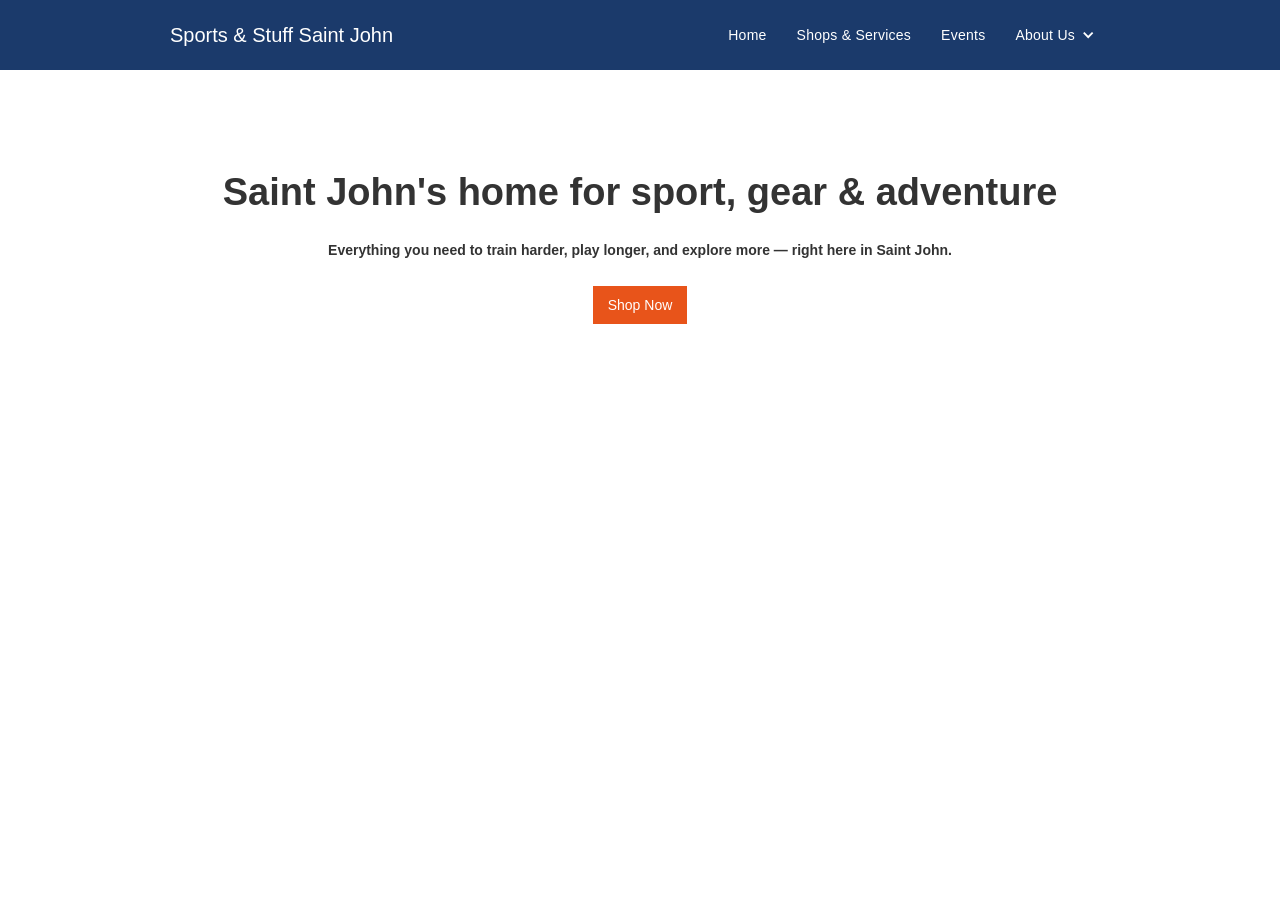
==== index.html @ fc10a2eb "add webflow export" ====
<!DOCTYPE html><!--  This site was created in Webflow. https://webflow.com  --><!--  Last Published: Tue Apr 21 2026 15:17:11 GMT+0000 (Coordinated Universal Time)  -->
<html data-wf-page="69e67de349b6a15a7c300643" data-wf-site="69e67de149b6a15a7c300544" lang="en">
<head>
  <meta charset="utf-8">
  <title>Sports &amp; Stuff Saint John</title>
  <meta content="width=device-width, initial-scale=1" name="viewport">
  <meta content="Webflow" name="generator">
  <link href="css/normalize.css" rel="stylesheet" type="text/css">
  <link href="css/webflow.css" rel="stylesheet" type="text/css">
  <link href="css/sports-stuff-saint-john.webflow.css" rel="stylesheet" type="text/css">
  <script type="text/javascript">!function(o,c){var n=c.documentElement,t=" w-mod-";n.className+=t+"js",("ontouchstart"in o||o.DocumentTouch&&c instanceof DocumentTouch)&&(n.className+=t+"touch")}(window,document);</script>
  <link href="images/favicon.ico" rel="shortcut icon" type="image/x-icon">
  <link href="images/webclip.png" rel="apple-touch-icon">
</head>
<body class="body">
  <div class="navbar-logo-left">
    <div data-animation="default" data-collapse="medium" data-duration="400" data-easing="ease" data-easing2="ease" role="banner" class="navbar-logo-left-container shadow-three w-nav">
      <div class="container">
        <div class="navbar-wrapper">
          <a href="#" class="navbar-brand w-nav-brand">
            <div class="text-block">Sports &amp; Stuff Saint John</div>
          </a>
          <nav role="navigation" class="nav-menu-wrapper w-nav-menu">
            <ul role="list" class="nav-menu-two w-list-unstyled">
              <li>
                <a href="#" class="nav-link">Home</a>
              </li>
              <li>
                <a href="#" class="nav-link">Shops &amp; Services</a>
              </li>
              <li>
                <a href="#" class="nav-link">Events</a>
              </li>
              <li>
                <div data-hover="false" data-delay="0" class="nav-dropdown w-dropdown">
                  <div class="nav-dropdown-toggle w-dropdown-toggle">
                    <div class="nav-dropdown-icon w-icon-dropdown-toggle"></div>
                    <div class="text-block-2">About Us</div>
                  </div>
                  <nav class="nav-dropdown-list shadow-three mobile-shadow-hide w-dropdown-list">
                    <a href="#" class="nav-dropdown-link w-dropdown-link">Resource Link 1</a>
                    <a href="#" class="nav-dropdown-link w-dropdown-link">Resource Link 2</a>
                    <a href="#" class="nav-dropdown-link w-dropdown-link">Resource Link 3</a>
                  </nav>
                </div>
              </li>
            </ul>
          </nav>
          <div class="menu-button w-nav-button">
            <div class="w-icon-nav-menu"></div>
          </div>
        </div>
      </div>
    </div>
  </div>
  <section class="section">
    <h1>Saint John&#x27;s home for sport, gear &amp; adventure</h1>
    <p class="paragraph"><strong class="bold-text">Everything you need to train harder, play longer, and explore more — right here in Saint John.</strong></p>
    <a href="#" class="button w-button">Shop Now</a>
  </section>
  <script src="https://d3e54v103j8qbb.cloudfront.net/js/jquery-3.5.1.min.dc5e7f18c8.js?site=69e67de149b6a15a7c300544" type="text/javascript" integrity="sha256-9/aliU8dGd2tb6OSsuzixeV4y/faTqgFtohetphbbj0=" crossorigin="anonymous"></script>
  <script src="js/webflow.js" type="text/javascript"></script>
</body>
</html>
---- css/webflow.css ----
@font-face {
  font-family: 'webflow-icons';
  src: url("[data-uri]") format('truetype');
  font-weight: normal;
  font-style: normal;
}
[class^="w-icon-"],
[class*=" w-icon-"] {
  /* use !important to prevent issues with browser extensions that change fonts */
  font-family: 'webflow-icons' !important;
  speak: none;
  font-style: normal;
  font-weight: normal;
  font-variant: normal;
  text-transform: none;
  line-height: 1;
  /* Better Font Rendering =========== */
  -webkit-font-smoothing: antialiased;
  -moz-osx-font-smoothing: grayscale;
}
.w-icon-slider-right:before {
  content: "\e600";
}
.w-icon-slider-left:before {
  content: "\e601";
}
.w-icon-nav-menu:before {
  content: "\e602";
}
.w-icon-arrow-down:before,
.w-icon-dropdown-toggle:before {
  content: "\e603";
}
.w-icon-file-upload-remove:before {
  content: "\e900";
}
.w-icon-file-upload-icon:before {
  content: "\e903";
}
* {
  -webkit-box-sizing: border-box;
  -moz-box-sizing: border-box;
  box-sizing: border-box;
}
html {
  height: 100%;
}
body {
  margin: 0;
  min-height: 100%;
  background-color: #fff;
  font-family: Arial, sans-serif;
  font-size: 14px;
  line-height: 20px;
  color: #333;
}
img {
  max-width: 100%;
  vertical-align: middle;
  display: inline-block;
}
html.w-mod-touch * {
  background-attachment: scroll !important;
}
.w-block {
  display: block;
}
.w-inline-block {
  max-width: 100%;
  display: inline-block;
}
.w-clearfix:before,
.w-clearfix:after {
  content: " ";
  display: table;
  grid-column-start: 1;
  grid-row-start: 1;
  grid-column-end: 2;
  grid-row-end: 2;
}
.w-clearfix:after {
  clear: both;
}
.w-hidden {
  display: none;
}
.w-button {
  display: inline-block;
  padding: 9px 15px;
  background-color: #3898EC;
  color: white;
  border: 0;
  line-height: inherit;
  text-decoration: none;
  cursor: pointer;
  border-radius: 0;
}
input.w-button {
  -webkit-appearance: button;
}
html[data-w-dynpage] [data-w-cloak] {
  color: transparent !important;
}
.w-code-block {
  margin: unset;
}
pre.w-code-block code {
  all: inherit;
}
pre.w-code-block code > span {
  display: block !important;
}
.w-optimization {
  display: contents;
}
.w-webflow-badge,
.w-webflow-badge > img {
  box-sizing: unset;
  width: unset;
  height: unset;
  max-height: unset;
  max-width: unset;
  min-height: unset;
  min-width: unset;
  margin: unset;
  padding: unset;
  float: unset;
  clear: unset;
  border: unset;
  border-radius: unset;
  background: unset;
  background-image: unset;
  background-position: unset;
  background-size: unset;
  background-repeat: unset;
  background-origin: unset;
  background-clip: unset;
  background-attachment: unset;
  background-color: unset;
  box-shadow: unset;
  transform: unset;
  transition: unset;
  direction: unset;
  font-family: unset;
  font-weight: unset;
  color: unset;
  font-size: unset;
  line-height: unset;
  font-style: unset;
  font-variant: unset;
  text-align: unset;
  letter-spacing: unset;
  text-decoration: unset;
  text-indent: unset;
  text-transform: unset;
  list-style-type: unset;
  text-shadow: unset;
  vertical-align: unset;
  cursor: unset;
  white-space: unset;
  word-break: unset;
  word-spacing: unset;
  word-wrap: unset;
}
.w-webflow-badge {
  position: fixed !important;
  display: inline-block !important;
  visibility: visible !important;
  opacity: 1 !important;
  z-index: 2147483647 !important;
  top: auto !important;
  right: 12px !important;
  bottom: 12px !important;
  left: auto !important;
  color: #aaadb0 !important;
  background-color: #fff !important;
  border-radius: 3px !important;
  padding: 6px !important;
  font-size: 12px !important;
  line-height: 14px !important;
  text-decoration: none !important;
  transform: none !important;
  margin: 0 !important;
  width: auto !important;
  height: auto !important;
  overflow: unset !important;
  white-space: nowrap;
  box-shadow: 0 0 0 1px rgba(0, 0, 0, 0.1), 0px 1px 3px rgba(0, 0, 0, 0.1);
  cursor: pointer;
}
.w-webflow-badge > img {
  position: unset;
  display: inline-block !important;
  visibility: unset !important;
  opacity: 1 !important;
  vertical-align: middle !important;
}
h1,
h2,
h3,
h4,
h5,
h6 {
  font-weight: bold;
  margin-bottom: 10px;
}
h1 {
  font-size: 38px;
  line-height: 44px;
  margin-top: 20px;
}
h2 {
  font-size: 32px;
  line-height: 36px;
  margin-top: 20px;
}
h3 {
  font-size: 24px;
  line-height: 30px;
  margin-top: 20px;
}
h4 {
  font-size: 18px;
  line-height: 24px;
  margin-top: 10px;
}
h5 {
  font-size: 14px;
  line-height: 20px;
  margin-top: 10px;
}
h6 {
  font-size: 12px;
  line-height: 18px;
  margin-top: 10px;
}
p {
  margin-top: 0;
  margin-bottom: 10px;
}
blockquote {
  margin: 0 0 10px 0;
  padding: 10px 20px;
  border-left: 5px solid #E2E2E2;
  font-size: 18px;
  line-height: 22px;
}
figure {
  margin: 0;
  margin-bottom: 10px;
}
figcaption {
  margin-top: 5px;
  text-align: center;
}
ul,
ol {
  margin-top: 0px;
  margin-bottom: 10px;
  padding-left: 40px;
}
.w-list-unstyled {
  padding-left: 0;
  list-style: none;
}
.w-embed:before,
.w-embed:after {
  content: " ";
  display: table;
  grid-column-start: 1;
  grid-row-start: 1;
  grid-column-end: 2;
  grid-row-end: 2;
}
.w-embed:after {
  clear: both;
}
.w-video {
  width: 100%;
  position: relative;
  padding: 0;
}
.w-video iframe,
.w-video object,
.w-video embed {
  position: absolute;
  top: 0;
  left: 0;
  width: 100%;
  height: 100%;
  border: none;
}
fieldset {
  padding: 0;
  margin: 0;
  border: 0;
}
button,
[type='button'],
[type='reset'] {
  border: 0;
  cursor: pointer;
  -webkit-appearance: button;
}
.w-form {
  margin: 0 0 15px;
}
.w-form-done {
  display: none;
  padding: 20px;
  text-align: center;
  background-color: #dddddd;
}
.w-form-fail {
  display: none;
  margin-top: 10px;
  padding: 10px;
  background-color: #ffdede;
}
label {
  display: block;
  margin-bottom: 5px;
  font-weight: bold;
}
.w-input,
.w-select {
  display: block;
  width: 100%;
  height: 38px;
  padding: 8px 12px;
  margin-bottom: 10px;
  font-size: 14px;
  line-height: 1.42857143;
  color: #333333;
  vertical-align: middle;
  background-color: #ffffff;
  border: 1px solid #cccccc;
}
.w-input::placeholder,
.w-select::placeholder {
  color: #999;
}
.w-input:focus,
.w-select:focus {
  border-color: #3898EC;
  outline: 0;
}
.w-input[disabled],
.w-select[disabled],
.w-input[readonly],
.w-select[readonly],
fieldset[disabled] .w-input,
fieldset[disabled] .w-select {
  cursor: not-allowed;
}
.w-input[disabled]:not(.w-input-disabled),
.w-select[disabled]:not(.w-input-disabled),
.w-input[readonly],
.w-select[readonly],
fieldset[disabled]:not(.w-input-disabled) .w-input,
fieldset[disabled]:not(.w-input-disabled) .w-select {
  background-color: #eeeeee;
}
textarea.w-input,
textarea.w-select {
  height: auto;
}
.w-select {
  background-color: #f3f3f3;
}
.w-select[multiple] {
  height: auto;
}
.w-form-label {
  display: inline-block;
  cursor: pointer;
  font-weight: normal;
  margin-bottom: 0px;
}
.w-radio {
  display: block;
  margin-bottom: 5px;
  padding-left: 20px;
}
.w-radio:before,
.w-radio:after {
  content: " ";
  display: table;
  grid-column-start: 1;
  grid-row-start: 1;
  grid-column-end: 2;
  grid-row-end: 2;
}
.w-radio:after {
  clear: both;
}
.w-radio-input {
  margin: 4px 0 0;
  line-height: normal;
  float: left;
  margin-left: -20px;
}
.w-radio-input {
  margin-top: 3px;
}
.w-file-upload {
  display: block;
  margin-bottom: 10px;
}
.w-file-upload-input {
  width: 0.1px;
  height: 0.1px;
  opacity: 0;
  overflow: hidden;
  position: absolute;
  z-index: -100;
}
.w-file-upload-default,
.w-file-upload-uploading,
.w-file-upload-success {
  display: inline-block;
  color: #333333;
}
.w-file-upload-error {
  display: block;
  margin-top: 10px;
}
.w-file-upload-default.w-hidden,
.w-file-upload-uploading.w-hidden,
.w-file-upload-error.w-hidden,
.w-file-upload-success.w-hidden {
  display: none;
}
.w-file-upload-uploading-btn {
  display: flex;
  font-size: 14px;
  font-weight: normal;
  cursor: pointer;
  margin: 0;
  padding: 8px 12px;
  border: 1px solid #cccccc;
  background-color: #fafafa;
}
.w-file-upload-file {
  display: flex;
  flex-grow: 1;
  justify-content: space-between;
  margin: 0;
  padding: 8px 9px 8px 11px;
  border: 1px solid #cccccc;
  background-color: #fafafa;
}
.w-file-upload-file-name {
  font-size: 14px;
  font-weight: normal;
  display: block;
}
.w-file-remove-link {
  margin-top: 3px;
  margin-left: 10px;
  width: auto;
  height: auto;
  padding: 3px;
  display: block;
  cursor: pointer;
}
.w-icon-file-upload-remove {
  margin: auto;
  font-size: 10px;
}
.w-file-upload-error-msg {
  display: inline-block;
  color: #ea384c;
  padding: 2px 0;
}
.w-file-upload-info {
  display: inline-block;
  line-height: 38px;
  padding: 0 12px;
}
.w-file-upload-label {
  display: inline-block;
  font-size: 14px;
  font-weight: normal;
  cursor: pointer;
  margin: 0;
  padding: 8px 12px;
  border: 1px solid #cccccc;
  background-color: #fafafa;
}
.w-icon-file-upload-icon,
.w-icon-file-upload-uploading {
  display: inline-block;
  margin-right: 8px;
  width: 20px;
}
.w-icon-file-upload-uploading {
  height: 20px;
}
.w-container {
  margin-left: auto;
  margin-right: auto;
  max-width: 940px;
}
.w-container:before,
.w-container:after {
  content: " ";
  display: table;
  grid-column-start: 1;
  grid-row-start: 1;
  grid-column-end: 2;
  grid-row-end: 2;
}
.w-container:after {
  clear: both;
}
.w-container .w-row {
  margin-left: -10px;
  margin-right: -10px;
}
.w-row:before,
.w-row:after {
  content: " ";
  display: table;
  grid-column-start: 1;
  grid-row-start: 1;
  grid-column-end: 2;
  grid-row-end: 2;
}
.w-row:after {
  clear: both;
}
.w-row .w-row {
  margin-left: 0;
  margin-right: 0;
}
.w-col {
  position: relative;
  float: left;
  width: 100%;
  min-height: 1px;
  padding-left: 10px;
  padding-right: 10px;
}
.w-col .w-col {
  padding-left: 0;
  padding-right: 0;
}
.w-col-1 {
  width: 8.33333333%;
}
.w-col-2 {
  width: 16.66666667%;
}
.w-col-3 {
  width: 25%;
}
.w-col-4 {
  width: 33.33333333%;
}
.w-col-5 {
  width: 41.66666667%;
}
.w-col-6 {
  width: 50%;
}
.w-col-7 {
  width: 58.33333333%;
}
.w-col-8 {
  width: 66.66666667%;
}
.w-col-9 {
  width: 75%;
}
.w-col-10 {
  width: 83.33333333%;
}
.w-col-11 {
  width: 91.66666667%;
}
.w-col-12 {
  width: 100%;
}
.w-hidden-main {
  display: none !important;
}
@media screen and (max-width: 991px) {
  .w-container {
    max-width: 728px;
  }
  .w-hidden-main {
    display: inherit !important;
  }
  .w-hidden-medium {
    display: none !important;
  }
  .w-col-medium-1 {
    width: 8.33333333%;
  }
  .w-col-medium-2 {
    width: 16.66666667%;
  }
  .w-col-medium-3 {
    width: 25%;
  }
  .w-col-medium-4 {
    width: 33.33333333%;
  }
  .w-col-medium-5 {
    width: 41.66666667%;
  }
  .w-col-medium-6 {
    width: 50%;
  }
  .w-col-medium-7 {
    width: 58.33333333%;
  }
  .w-col-medium-8 {
    width: 66.66666667%;
  }
  .w-col-medium-9 {
    width: 75%;
  }
  .w-col-medium-10 {
    width: 83.33333333%;
  }
  .w-col-medium-11 {
    width: 91.66666667%;
  }
  .w-col-medium-12 {
    width: 100%;
  }
  .w-col-stack {
    width: 100%;
    left: auto;
    right: auto;
  }
}
@media screen and (max-width: 767px) {
  .w-hidden-main {
    display: inherit !important;
  }
  .w-hidden-medium {
    display: inherit !important;
  }
  .w-hidden-small {
    display: none !important;
  }
  .w-row,
  .w-container .w-row {
    margin-left: 0;
    margin-right: 0;
  }
  .w-col {
    width: 100%;
    left: auto;
    right: auto;
  }
  .w-col-small-1 {
    width: 8.33333333%;
  }
  .w-col-small-2 {
    width: 16.66666667%;
  }
  .w-col-small-3 {
    width: 25%;
  }
  .w-col-small-4 {
    width: 33.33333333%;
  }
  .w-col-small-5 {
    width: 41.66666667%;
  }
  .w-col-small-6 {
    width: 50%;
  }
  .w-col-small-7 {
    width: 58.33333333%;
  }
  .w-col-small-8 {
    width: 66.66666667%;
  }
  .w-col-small-9 {
    width: 75%;
  }
  .w-col-small-10 {
    width: 83.33333333%;
  }
  .w-col-small-11 {
    width: 91.66666667%;
  }
  .w-col-small-12 {
    width: 100%;
  }
}
@media screen and (max-width: 479px) {
  .w-container {
    max-width: none;
  }
  .w-hidden-main {
    display: inherit !important;
  }
  .w-hidden-medium {
    display: inherit !important;
  }
  .w-hidden-small {
    display: inherit !important;
  }
  .w-hidden-tiny {
    display: none !important;
  }
  .w-col {
    width: 100%;
  }
  .w-col-tiny-1 {
    width: 8.33333333%;
  }
  .w-col-tiny-2 {
    width: 16.66666667%;
  }
  .w-col-tiny-3 {
    width: 25%;
  }
  .w-col-tiny-4 {
    width: 33.33333333%;
  }
  .w-col-tiny-5 {
    width: 41.66666667%;
  }
  .w-col-tiny-6 {
    width: 50%;
  }
  .w-col-tiny-7 {
    width: 58.33333333%;
  }
  .w-col-tiny-8 {
    width: 66.66666667%;
  }
  .w-col-tiny-9 {
    width: 75%;
  }
  .w-col-tiny-10 {
    width: 83.33333333%;
  }
  .w-col-tiny-11 {
    width: 91.66666667%;
  }
  .w-col-tiny-12 {
    width: 100%;
  }
}
.w-widget {
  position: relative;
}
.w-widget-map {
  width: 100%;
  height: 400px;
}
.w-widget-map label {
  width: auto;
  display: inline;
}
.w-widget-map img {
  max-width: inherit;
}
.w-widget-map .gm-style-iw {
  text-align: center;
}
.w-widget-map .gm-style-iw > button {
  display: none !important;
}
.w-widget-twitter {
  overflow: hidden;
}
.w-widget-twitter-count-shim {
  display: inline-block;
  vertical-align: top;
  position: relative;
  width: 28px;
  height: 20px;
  text-align: center;
  background: white;
  border: #758696 solid 1px;
  border-radius: 3px;
}
.w-widget-twitter-count-shim * {
  pointer-events: none;
  user-select: none;
}
.w-widget-twitter-count-shim .w-widget-twitter-count-inner {
  position: relative;
  font-size: 15px;
  line-height: 12px;
  text-align: center;
  color: #999;
  font-family: serif;
}
.w-widget-twitter-count-shim .w-widget-twitter-count-clear {
  position: relative;
  display: block;
}
.w-widget-twitter-count-shim.w--large {
  width: 36px;
  height: 28px;
}
.w-widget-twitter-count-shim.w--large .w-widget-twitter-count-inner {
  font-size: 18px;
  line-height: 18px;
}
.w-widget-twitter-count-shim:not(.w--vertical) {
  margin-left: 5px;
  margin-right: 8px;
}
.w-widget-twitter-count-shim:not(.w--vertical).w--large {
  margin-left: 6px;
}
.w-widget-twitter-count-shim:not(.w--vertical):before,
.w-widget-twitter-count-shim:not(.w--vertical):after {
  top: 50%;
  left: 0;
  border: solid transparent;
  content: ' ';
  height: 0;
  width: 0;
  position: absolute;
  pointer-events: none;
}
.w-widget-twitter-count-shim:not(.w--vertical):before {
  border-color: rgba(117, 134, 150, 0);
  border-right-color: #5d6c7b;
  border-width: 4px;
  margin-left: -9px;
  margin-top: -4px;
}
.w-widget-twitter-count-shim:not(.w--vertical).w--large:before {
  border-width: 5px;
  margin-left: -10px;
  margin-top: -5px;
}
.w-widget-twitter-count-shim:not(.w--vertical):after {
  border-color: rgba(255, 255, 255, 0);
  border-right-color: white;
  border-width: 4px;
  margin-left: -8px;
  margin-top: -4px;
}
.w-widget-twitter-count-shim:not(.w--vertical).w--large:after {
  border-width: 5px;
  margin-left: -9px;
  margin-top: -5px;
}
.w-widget-twitter-count-shim.w--vertical {
  width: 61px;
  height: 33px;
  margin-bottom: 8px;
}
.w-widget-twitter-count-shim.w--vertical:before,
.w-widget-twitter-count-shim.w--vertical:after {
  top: 100%;
  left: 50%;
  border: solid transparent;
  content: ' ';
  height: 0;
  width: 0;
  position: absolute;
  pointer-events: none;
}
.w-widget-twitter-count-shim.w--vertical:before {
  border-color: rgba(117, 134, 150, 0);
  border-top-color: #5d6c7b;
  border-width: 5px;
  margin-left: -5px;
}
.w-widget-twitter-count-shim.w--vertical:after {
  border-color: rgba(255, 255, 255, 0);
  border-top-color: white;
  border-width: 4px;
  margin-left: -4px;
}
.w-widget-twitter-count-shim.w--vertical .w-widget-twitter-count-inner {
  font-size: 18px;
  line-height: 22px;
}
.w-widget-twitter-count-shim.w--vertical.w--large {
  width: 76px;
}
.w-background-video {
  position: relative;
  overflow: hidden;
  height: 500px;
  color: white;
}
.w-background-video > video {
  background-size: cover;
  background-position: 50% 50%;
  position: absolute;
  margin: auto;
  width: 100%;
  height: 100%;
  right: -100%;
  bottom: -100%;
  top: -100%;
  left: -100%;
  object-fit: cover;
  z-index: -100;
}
.w-background-video > video::-webkit-media-controls-start-playback-button {
  display: none !important;
  -webkit-appearance: none;
}
.w-background-video--control {
  position: absolute;
  bottom: 1em;
  right: 1em;
  background-color: transparent;
  padding: 0;
}
.w-background-video--control > [hidden] {
  display: none !important;
}
.w-slider {
  position: relative;
  height: 300px;
  text-align: center;
  background: #dddddd;
  clear: both;
  -webkit-tap-highlight-color: rgba(0, 0, 0, 0);
  tap-highlight-color: rgba(0, 0, 0, 0);
}
.w-slider-mask {
  position: relative;
  display: block;
  overflow: hidden;
  z-index: 1;
  left: 0;
  right: 0;
  height: 100%;
  white-space: nowrap;
}
.w-slide {
  position: relative;
  display: inline-block;
  vertical-align: top;
  width: 100%;
  height: 100%;
  white-space: normal;
  text-align: left;
}
.w-slider-nav {
  position: absolute;
  z-index: 2;
  top: auto;
  right: 0;
  bottom: 0;
  left: 0;
  margin: auto;
  padding-top: 10px;
  height: 40px;
  text-align: center;
  -webkit-tap-highlight-color: rgba(0, 0, 0, 0);
  tap-highlight-color: rgba(0, 0, 0, 0);
}
.w-slider-nav.w-round > div {
  border-radius: 100%;
}
.w-slider-nav.w-num > div {
  width: auto;
  height: auto;
  padding: 0.2em 0.5em;
  font-size: inherit;
  line-height: inherit;
}
.w-slider-nav.w-shadow > div {
  box-shadow: 0 0 3px rgba(51, 51, 51, 0.4);
}
.w-slider-nav-invert {
  color: #fff;
}
.w-slider-nav-invert > div {
  background-color: rgba(34, 34, 34, 0.4);
}
.w-slider-nav-invert > div.w-active {
  background-color: #222;
}
.w-slider-dot {
  position: relative;
  display: inline-block;
  width: 1em;
  height: 1em;
  background-color: rgba(255, 255, 255, 0.4);
  cursor: pointer;
  margin: 0 3px 0.5em;
  transition: background-color 100ms, color 100ms;
}
.w-slider-dot.w-active {
  background-color: #fff;
}
.w-slider-dot:focus {
  outline: none;
  box-shadow: 0px 0px 0px 2px #fff;
}
.w-slider-dot:focus.w-active {
  box-shadow: none;
}
.w-slider-arrow-left,
.w-slider-arrow-right {
  position: absolute;
  width: 80px;
  top: 0;
  right: 0;
  bottom: 0;
  left: 0;
  margin: auto;
  cursor: pointer;
  overflow: hidden;
  color: white;
  font-size: 40px;
  -webkit-tap-highlight-color: rgba(0, 0, 0, 0);
  tap-highlight-color: rgba(0, 0, 0, 0);
  user-select: none;
}
.w-slider-arrow-left [class^='w-icon-'],
.w-slider-arrow-right [class^='w-icon-'],
.w-slider-arrow-left [class*=' w-icon-'],
.w-slider-arrow-right [class*=' w-icon-'] {
  position: absolute;
}
.w-slider-arrow-left:focus,
.w-slider-arrow-right:focus {
  outline: 0;
}
.w-slider-arrow-left {
  z-index: 3;
  right: auto;
}
.w-slider-arrow-right {
  z-index: 4;
  left: auto;
}
.w-icon-slider-left,
.w-icon-slider-right {
  top: 0;
  right: 0;
  bottom: 0;
  left: 0;
  margin: auto;
  width: 1em;
  height: 1em;
}
.w-slider-aria-label {
  border: 0;
  clip: rect(0 0 0 0);
  height: 1px;
  margin: -1px;
  overflow: hidden;
  padding: 0;
  position: absolute;
  width: 1px;
}
.w-slider-force-show {
  display: block !important;
}
.w-dropdown {
  display: inline-block;
  position: relative;
  text-align: left;
  margin-left: auto;
  margin-right: auto;
  z-index: 900;
}
.w-dropdown-btn,
.w-dropdown-toggle,
.w-dropdown-link {
  position: relative;
  vertical-align: top;
  text-decoration: none;
  color: #222222;
  padding: 20px;
  text-align: left;
  margin-left: auto;
  margin-right: auto;
  white-space: nowrap;
}
.w-dropdown-toggle {
  user-select: none;
  display: inline-block;
  cursor: pointer;
  padding-right: 40px;
}
.w-dropdown-toggle:focus {
  outline: 0;
}
.w-icon-dropdown-toggle {
  position: absolute;
  top: 0;
  right: 0;
  bottom: 0;
  margin: auto;
  margin-right: 20px;
  width: 1em;
  height: 1em;
}
.w-dropdown-list {
  position: absolute;
  background: #dddddd;
  display: none;
  min-width: 100%;
}
.w-dropdown-list.w--open {
  display: block;
}
.w-dropdown-link {
  padding: 10px 20px;
  display: block;
  color: #222222;
}
.w-dropdown-link.w--current {
  color: #0082f3;
}
.w-dropdown-link:focus {
  outline: 0;
}
@media screen and (max-width: 767px) {
  .w-nav-brand {
    padding-left: 10px;
  }
}
/**
 * ## Note
 * Safari (on both iOS and OS X) does not handle viewport units (vh, vw) well.
 * For example percentage units do not work on descendants of elements that
 * have any dimensions expressed in viewport units. It also doesn’t handle them at
 * all in `calc()`.
 */
/**
 * Wrapper around all lightbox elements
 *
 * 1. Since the lightbox can receive focus, IE also gives it an outline.
 * 2. Fixes flickering on Chrome when a transition is in progress
 *    underneath the lightbox.
 */
.w-lightbox-backdrop {
  cursor: auto;
  font-style: normal;
  letter-spacing: normal;
  list-style: disc;
  text-indent: 0;
  text-shadow: none;
  text-transform: none;
  visibility: visible;
  white-space: normal;
  word-break: normal;
  word-spacing: normal;
  word-wrap: normal;
  position: fixed;
  top: 0;
  right: 0;
  bottom: 0;
  left: 0;
  color: #fff;
  font-family: "Helvetica Neue", Helvetica, Ubuntu, "Segoe UI", Verdana, sans-serif;
  font-size: 17px;
  line-height: 1.2;
  font-weight: 300;
  text-align: center;
  background: rgba(0, 0, 0, 0.9);
  z-index: 2000;
  outline: 0;
  /* 1 */
  opacity: 0;
  -webkit-user-select: none;
  -moz-user-select: none;
  -webkit-tap-highlight-color: transparent;
  -webkit-transform: translate(0, 0);
  /* 2 */
}
/**
 * Neat trick to bind the rubberband effect to our canvas instead of the whole
 * document on iOS. It also prevents a bug that causes the document underneath to scroll.
 */
.w-lightbox-backdrop,
.w-lightbox-container {
  height: 100%;
  overflow: auto;
  -webkit-overflow-scrolling: touch;
}
.w-lightbox-content {
  position: relative;
  height: 100vh;
  overflow: hidden;
}
.w-lightbox-view {
  position: absolute;
  width: 100vw;
  height: 100vh;
  opacity: 0;
}
.w-lightbox-view:before {
  content: "";
  height: 100vh;
}
/* .w-lightbox-content */
.w-lightbox-group,
.w-lightbox-group .w-lightbox-view,
.w-lightbox-group .w-lightbox-view:before {
  height: 86vh;
}
.w-lightbox-frame,
.w-lightbox-view:before {
  display: inline-block;
  vertical-align: middle;
}
/*
 * 1. Remove default margin set by user-agent on the <figure> element.
 */
.w-lightbox-figure {
  position: relative;
  margin: 0;
  /* 1 */
}
.w-lightbox-group .w-lightbox-figure {
  cursor: pointer;
}
/**
 * IE adds image dimensions as width and height attributes on the IMG tag,
 * but we need both width and height to be set to auto to enable scaling.
 */
.w-lightbox-img {
  width: auto;
  height: auto;
  max-width: none;
}
/**
 * 1. Reset if style is set by user on "All Images"
 */
.w-lightbox-image {
  display: block;
  float: none;
  /* 1 */
  max-width: 100vw;
  max-height: 100vh;
}
.w-lightbox-group .w-lightbox-image {
  max-height: 86vh;
}
.w-lightbox-caption {
  position: absolute;
  right: 0;
  bottom: 0;
  left: 0;
  padding: 0.5em 1em;
  background: rgba(0, 0, 0, 0.4);
  text-align: left;
  text-overflow: ellipsis;
  white-space: nowrap;
  overflow: hidden;
}
.w-lightbox-embed {
  position: absolute;
  top: 0;
  right: 0;
  bottom: 0;
  left: 0;
  width: 100%;
  height: 100%;
}
.w-lightbox-control {
  position: absolute;
  top: 0;
  width: 4em;
  background-size: 24px;
  background-repeat: no-repeat;
  background-position: center;
  cursor: pointer;
  -webkit-transition: all 0.3s;
  transition: all 0.3s;
}
.w-lightbox-left {
  display: none;
  bottom: 0;
  left: 0;
  /* <svg xmlns="http://www.w3.org/2000/svg" viewBox="-20 0 24 40" width="24" height="40"><g transform="rotate(45)"><path d="m0 0h5v23h23v5h-28z" opacity=".4"/><path d="m1 1h3v23h23v3h-26z" fill="#fff"/></g></svg> */
  background-image: url("[data-uri]");
}
.w-lightbox-right {
  display: none;
  right: 0;
  bottom: 0;
  /* <svg xmlns="http://www.w3.org/2000/svg" viewBox="-4 0 24 40" width="24" height="40"><g transform="rotate(45)"><path d="m0-0h28v28h-5v-23h-23z" opacity=".4"/><path d="m1 1h26v26h-3v-23h-23z" fill="#fff"/></g></svg> */
  background-image: url("[data-uri]");
}
/*
 * Without specifying the with and height inside the SVG, all versions of IE render the icon too small.
 * The bug does not seem to manifest itself if the elements are tall enough such as the above arrows.
 * (http://stackoverflow.com/questions/16092114/background-size-differs-in-internet-explorer)
 */
.w-lightbox-close {
  right: 0;
  height: 2.6em;
  /* <svg xmlns="http://www.w3.org/2000/svg" viewBox="-4 0 18 17" width="18" height="17"><g transform="rotate(45)"><path d="m0 0h7v-7h5v7h7v5h-7v7h-5v-7h-7z" opacity=".4"/><path d="m1 1h7v-7h3v7h7v3h-7v7h-3v-7h-7z" fill="#fff"/></g></svg> */
  background-image: url("[data-uri]");
  background-size: 18px;
}
/**
 * 1. All IE versions add extra space at the bottom without this.
 */
.w-lightbox-strip {
  position: absolute;
  bottom: 0;
  left: 0;
  right: 0;
  padding: 0 1vh;
  line-height: 0;
  /* 1 */
  white-space: nowrap;
  overflow-x: auto;
  overflow-y: hidden;
}
/*
 * 1. We use content-box to avoid having to do `width: calc(10vh + 2vw)`
 *    which doesn’t work in Safari anyway.
 * 2. Chrome renders images pixelated when switching to GPU. Making sure
 *    the parent is also rendered on the GPU (by setting translate3d for
 *    example) fixes this behavior.
 */
.w-lightbox-item {
  display: inline-block;
  width: 10vh;
  padding: 2vh 1vh;
  box-sizing: content-box;
  /* 1 */
  cursor: pointer;
  -webkit-transform: translate3d(0, 0, 0);
  /* 2 */
}
.w-lightbox-active {
  opacity: 0.3;
}
.w-lightbox-thumbnail {
  position: relative;
  height: 10vh;
  background: #222;
  overflow: hidden;
}
.w-lightbox-thumbnail-image {
  position: absolute;
  top: 0;
  left: 0;
}
.w-lightbox-thumbnail .w-lightbox-tall {
  top: 50%;
  width: 100%;
  -webkit-transform: translate(0, -50%);
  transform: translate(0, -50%);
}
.w-lightbox-thumbnail .w-lightbox-wide {
  left: 50%;
  height: 100%;
  -webkit-transform: translate(-50%, 0);
  transform: translate(-50%, 0);
}
/*
 * Spinner
 *
 * Absolute pixel values are used to avoid rounding errors that would cause
 * the white spinning element to be misaligned with the track.
 */
.w-lightbox-spinner {
  position: absolute;
  top: 50%;
  left: 50%;
  box-sizing: border-box;
  width: 40px;
  height: 40px;
  margin-top: -20px;
  margin-left: -20px;
  border: 5px solid rgba(0, 0, 0, 0.4);
  border-radius: 50%;
  -webkit-animation: spin 0.8s infinite linear;
  animation: spin 0.8s infinite linear;
}
.w-lightbox-spinner:after {
  content: "";
  position: absolute;
  top: -4px;
  right: -4px;
  bottom: -4px;
  left: -4px;
  border: 3px solid transparent;
  border-bottom-color: #fff;
  border-radius: 50%;
}
/*
 * Utility classes
 */
.w-lightbox-hide {
  display: none;
}
.w-lightbox-noscroll {
  overflow: hidden;
}
@media (min-width: 768px) {
  .w-lightbox-content {
    height: 96vh;
    margin-top: 2vh;
  }
  .w-lightbox-view,
  .w-lightbox-view:before {
    height: 96vh;
  }
  /* .w-lightbox-content */
  .w-lightbox-group,
  .w-lightbox-group .w-lightbox-view,
  .w-lightbox-group .w-lightbox-view:before {
    height: 84vh;
  }
  .w-lightbox-image {
    max-width: 96vw;
    max-height: 96vh;
  }
  .w-lightbox-group .w-lightbox-image {
    max-width: 82.3vw;
    max-height: 84vh;
  }
  .w-lightbox-left,
  .w-lightbox-right {
    display: block;
    opacity: 0.5;
  }
  .w-lightbox-close {
    opacity: 0.8;
  }
  .w-lightbox-control:hover {
    opacity: 1;
  }
}
.w-lightbox-inactive,
.w-lightbox-inactive:hover {
  opacity: 0;
}
.w-richtext:before,
.w-richtext:after {
  content: " ";
  display: table;
  grid-column-start: 1;
  grid-row-start: 1;
  grid-column-end: 2;
  grid-row-end: 2;
}
.w-richtext:after {
  clear: both;
}
.w-richtext[contenteditable="true"]:before,
.w-richtext[contenteditable="true"]:after {
  white-space: initial;
}
.w-richtext ol,
.w-richtext ul {
  overflow: hidden;
}
.w-richtext .w-richtext-figure-selected.w-richtext-figure-type-video div:after,
.w-richtext .w-richtext-figure-selected[data-rt-type="video"] div:after {
  outline: 2px solid #2895f7;
}
.w-richtext .w-richtext-figure-selected.w-richtext-figure-type-image div,
.w-richtext .w-richtext-figure-selected[data-rt-type="image"] div {
  outline: 2px solid #2895f7;
}
.w-richtext figure.w-richtext-figure-type-video > div:after,
.w-richtext figure[data-rt-type="video"] > div:after {
  content: '';
  position: absolute;
  display: none;
  left: 0;
  top: 0;
  right: 0;
  bottom: 0;
}
.w-richtext figure {
  position: relative;
  max-width: 60%;
}
.w-richtext figure > div:before {
  cursor: default!important;
}
.w-richtext figure img {
  width: 100%;
}
.w-richtext figure figcaption.w-richtext-figcaption-placeholder {
  opacity: 0.6;
}
.w-richtext figure div {
  /* fix incorrectly sized selection border in the data manager */
  font-size: 0px;
  color: transparent;
}
.w-richtext figure.w-richtext-figure-type-image,
.w-richtext figure[data-rt-type="image"] {
  display: table;
}
.w-richtext figure.w-richtext-figure-type-image > div,
.w-richtext figure[data-rt-type="image"] > div {
  display: inline-block;
}
.w-richtext figure.w-richtext-figure-type-image > figcaption,
.w-richtext figure[data-rt-type="image"] > figcaption {
  display: table-caption;
  caption-side: bottom;
}
.w-richtext figure.w-richtext-figure-type-video,
.w-richtext figure[data-rt-type="video"] {
  width: 60%;
  height: 0;
}
.w-richtext figure.w-richtext-figure-type-video iframe,
.w-richtext figure[data-rt-type="video"] iframe {
  position: absolute;
  top: 0;
  left: 0;
  width: 100%;
  height: 100%;
}
.w-richtext figure.w-richtext-figure-type-video > div,
.w-richtext figure[data-rt-type="video"] > div {
  width: 100%;
}
.w-richtext figure.w-richtext-align-center {
  margin-right: auto;
  margin-left: auto;
  clear: both;
}
.w-richtext figure.w-richtext-align-center.w-richtext-figure-type-image > div,
.w-richtext figure.w-richtext-align-center[data-rt-type="image"] > div {
  max-width: 100%;
}
.w-richtext figure.w-richtext-align-normal {
  clear: both;
}
.w-richtext figure.w-richtext-align-fullwidth {
  width: 100%;
  max-width: 100%;
  text-align: center;
  clear: both;
  display: block;
  margin-right: auto;
  margin-left: auto;
}
.w-richtext figure.w-richtext-align-fullwidth > div {
  display: inline-block;
  /* padding-bottom is used for aspect ratios in video figures
      we want the div to inherit that so hover/selection borders in the designer-canvas
      fit right*/
  padding-bottom: inherit;
}
.w-richtext figure.w-richtext-align-fullwidth > figcaption {
  display: block;
}
.w-richtext figure.w-richtext-align-floatleft {
  float: left;
  margin-right: 15px;
  clear: none;
}
.w-richtext figure.w-richtext-align-floatright {
  float: right;
  margin-left: 15px;
  clear: none;
}
.w-nav {
  position: relative;
  background: #dddddd;
  z-index: 1000;
}
.w-nav:before,
.w-nav:after {
  content: " ";
  display: table;
  grid-column-start: 1;
  grid-row-start: 1;
  grid-column-end: 2;
  grid-row-end: 2;
}
.w-nav:after {
  clear: both;
}
.w-nav-brand {
  position: relative;
  float: left;
  text-decoration: none;
  color: #333333;
}
.w-nav-link {
  position: relative;
  display: inline-block;
  vertical-align: top;
  text-decoration: none;
  color: #222222;
  padding: 20px;
  text-align: left;
  margin-left: auto;
  margin-right: auto;
}
.w-nav-link.w--current {
  color: #0082f3;
}
.w-nav-menu {
  position: relative;
  float: right;
}
[data-nav-menu-open] {
  display: block !important;
  position: absolute;
  top: 100%;
  left: 0;
  right: 0;
  background: #C8C8C8;
  text-align: center;
  overflow: visible;
  min-width: 200px;
}
.w--nav-link-open {
  display: block;
  position: relative;
}
.w-nav-overlay {
  position: absolute;
  overflow: hidden;
  display: none;
  top: 100%;
  left: 0;
  right: 0;
  width: 100%;
}
.w-nav-overlay [data-nav-menu-open] {
  top: 0;
}
.w-nav[data-animation='over-left'] .w-nav-overlay {
  width: auto;
}
.w-nav[data-animation='over-left'] .w-nav-overlay,
.w-nav[data-animation='over-left'] [data-nav-menu-open] {
  right: auto;
  z-index: 1;
  top: 0;
}
.w-nav[data-animation='over-right'] .w-nav-overlay {
  width: auto;
}
.w-nav[data-animation='over-right'] .w-nav-overlay,
.w-nav[data-animation='over-right'] [data-nav-menu-open] {
  left: auto;
  z-index: 1;
  top: 0;
}
.w-nav-button {
  position: relative;
  float: right;
  padding: 18px;
  font-size: 24px;
  display: none;
  cursor: pointer;
  -webkit-tap-highlight-color: rgba(0, 0, 0, 0);
  tap-highlight-color: rgba(0, 0, 0, 0);
  user-select: none;
}
.w-nav-button:focus {
  outline: 0;
}
.w-nav-button.w--open {
  background-color: #C8C8C8;
  color: white;
}
.w-nav[data-collapse='all'] .w-nav-menu {
  display: none;
}
.w-nav[data-collapse='all'] .w-nav-button {
  display: block;
}
.w--nav-dropdown-open {
  display: block;
}
.w--nav-dropdown-toggle-open {
  display: block;
}
.w--nav-dropdown-list-open {
  position: static;
}
/**
 * NOTE: These rules are overridden in site-designer.less to use container queries instead of media queries
 * when the navbar is inside a Frame on the Open Canvas.
 */
@media screen and (max-width: 991px) {
  .w-nav[data-collapse='medium'] .w-nav-menu {
    display: none;
  }
  .w-nav[data-collapse='medium'] .w-nav-button {
    display: block;
  }
}
@media screen and (max-width: 767px) {
  .w-nav[data-collapse='small'] .w-nav-menu {
    display: none;
  }
  .w-nav[data-collapse='small'] .w-nav-button {
    display: block;
  }
  .w-nav-brand {
    padding-left: 10px;
  }
}
@media screen and (max-width: 479px) {
  .w-nav[data-collapse='tiny'] .w-nav-menu {
    display: none;
  }
  .w-nav[data-collapse='tiny'] .w-nav-button {
    display: block;
  }
}
.w-tabs {
  position: relative;
}
.w-tabs:before,
.w-tabs:after {
  content: " ";
  display: table;
  grid-column-start: 1;
  grid-row-start: 1;
  grid-column-end: 2;
  grid-row-end: 2;
}
.w-tabs:after {
  clear: both;
}
.w-tab-menu {
  position: relative;
}
.w-tab-link {
  position: relative;
  display: inline-block;
  vertical-align: top;
  text-decoration: none;
  padding: 9px 30px;
  text-align: left;
  cursor: pointer;
  color: #222222;
  background-color: #dddddd;
}
.w-tab-link.w--current {
  background-color: #C8C8C8;
}
.w-tab-link:focus {
  outline: 0;
}
.w-tab-content {
  position: relative;
  display: block;
  overflow: hidden;
}
.w-tab-pane {
  position: relative;
  display: none;
}
.w--tab-active {
  display: block;
}
@media screen and (max-width: 479px) {
  .w-tab-link {
    display: block;
  }
}
.w-ix-emptyfix:after {
  content: "";
}
@keyframes spin {
  0% {
    transform: rotate(0deg);
  }
  100% {
    transform: rotate(360deg);
  }
}
.w-dyn-empty {
  padding: 10px;
  background-color: #dddddd;
}
.w-dyn-hide {
  display: none !important;
}
.w-dyn-bind-empty {
  display: none !important;
}
.w-condition-invisible {
  display: none !important;
}
.wf-layout-layout {
  display: grid;
}
---- css/sports-stuff-saint-john.webflow.css ----
.navbar-logo-center-container {
  z-index: 5;
  background-color: #0000;
  width: 1030px;
  max-width: 100%;
  margin-left: auto;
  margin-right: auto;
  padding: 20px;
}

.navbar-logo-center-container.shadow-three {
  width: 100%;
  max-width: 1140px;
}

.container {
  width: 100%;
  max-width: 940px;
  margin-left: auto;
  margin-right: auto;
}

.navbar-wrapper-three {
  justify-content: center;
  align-items: center;
  display: flex;
  position: relative;
}

.navbar-brand-three {
  z-index: 5;
  position: absolute;
}

.nav-menu-wrapper-three {
  width: 100%;
}

.nav-menu-three {
  justify-content: space-between;
  align-items: center;
  margin-bottom: 0;
  display: flex;
}

.nav-menu-block {
  justify-content: center;
  align-items: center;
  margin-bottom: 0;
  display: flex;
}

.nav-link {
  color: #fff;
  letter-spacing: .25px;
  margin-left: 5px;
  margin-right: 5px;
  padding: 5px 10px;
  font-size: 14px;
  line-height: 20px;
  text-decoration: none;
}

.nav-link:hover {
  color: #1a1b1fbf;
}

.nav-link:focus-visible, .nav-link[data-wf-focus-visible] {
  outline-offset: 0px;
  color: #0050bd;
  border-radius: 4px;
  outline: 2px solid #0050bd;
}

.nav-dropdown {
  margin-left: 5px;
  margin-right: 5px;
}

.nav-dropdown-toggle {
  letter-spacing: .25px;
  padding: 5px 30px 5px 10px;
  font-size: 14px;
  line-height: 20px;
}

.nav-dropdown-toggle:hover {
  color: #1a1b1fbf;
}

.nav-dropdown-toggle:focus-visible, .nav-dropdown-toggle[data-wf-focus-visible] {
  outline-offset: 0px;
  color: #0050bd;
  border-radius: 5px;
  outline: 2px solid #0050bd;
}

.nav-dropdown-icon {
  color: #fff;
  margin-right: 10px;
}

.nav-dropdown-list {
  background-color: #fff;
  border-radius: 12px;
}

.nav-dropdown-list.w--open {
  padding-top: 10px;
  padding-bottom: 10px;
}

.nav-dropdown-link {
  padding-top: 5px;
  padding-bottom: 5px;
  font-size: 14px;
}

.nav-dropdown-link:focus-visible, .nav-dropdown-link[data-wf-focus-visible] {
  outline-offset: 0px;
  color: #0050bd;
  border-radius: 5px;
  outline: 2px solid #0050bd;
}

.nav-link-accent {
  color: #1a1b1f;
  letter-spacing: .25px;
  margin-left: 5px;
  margin-right: 20px;
  padding: 5px 10px;
  font-size: 14px;
  font-weight: 700;
  line-height: 20px;
  text-decoration: none;
}

.nav-link-accent:hover {
  color: #1a1b1fbf;
}

.button-primary {
  color: #fff;
  letter-spacing: 2px;
  text-transform: uppercase;
  background-color: #1a1b1f;
  padding: 12px 25px;
  font-size: 12px;
  line-height: 20px;
  transition: all .2s;
}

.button-primary:hover {
  color: #fff;
  background-color: #32343a;
}

.button-primary:active {
  background-color: #43464d;
}

.navbar-logo-left {
  background-color: #1b3a6b;
}

.navbar-logo-left-container {
  z-index: 5;
  background-color: #0000;
  width: 1030px;
  max-width: 100%;
  margin-left: auto;
  margin-right: auto;
  padding: 15px 20px;
}

.navbar-logo-left-container.shadow-three {
  width: 100%;
  max-width: 1140px;
  margin-bottom: 0;
  padding-top: 20px;
  padding-bottom: 20px;
}

.navbar-wrapper {
  justify-content: space-between;
  align-items: center;
  display: flex;
}

.nav-menu-two {
  justify-content: space-between;
  align-items: center;
  margin-bottom: 0;
  display: flex;
}

.nav-divider {
  background-color: #e4ebf3;
  width: 1px;
  height: 22px;
  margin-left: 15px;
  margin-right: 15px;
}

.text-block {
  color: #fff;
  background-color: #0000;
  font-size: 20px;
  font-weight: 400;
  line-height: 20px;
}

.body {
  background-color: #fff;
}

.text-block-2 {
  color: #fff;
}

.button {
  box-sizing: border-box;
  text-align: center;
  vertical-align: baseline;
  background-color: #e8541a;
  margin-left: auto;
  margin-right: auto;
  display: inline-block;
  overflow: auto;
}

.section {
  grid-column-gap: 16px;
  grid-row-gap: 16px;
  flex-flow: column;
  grid-template-rows: auto auto;
  grid-template-columns: 1fr 1fr;
  grid-auto-columns: 1fr;
  justify-content: center;
  align-items: center;
  padding: 80px 40px;
  display: flex;
}

.bold-text {
  text-align: left;
}

.paragraph {
  text-align: center;
}

.section-2 {
  flex-flow: column;
  justify-content: center;
  align-items: center;
  padding-top: 80px;
  display: flex;
}

.grid {
  grid-template-rows: auto;
  grid-template-columns: 1fr 1fr 1fr;
}

.heading, .heading-2, .heading-3 {
  background-color: #f0f2f5;
}

.div-block {
  grid-column-gap: 24px;
  grid-row-gap: 24px;
  background-color: #f0f2f5;
  border-radius: 8px;
  flex-flow: column;
  justify-content: flex-start;
  align-items: flex-start;
  padding: 24px;
  display: flex;
}

.section-3 {
  grid-column-gap: 24px;
  grid-row-gap: 24px;
  padding-top: 60px;
  padding-bottom: 60px;
  display: flex;
}

.paragraph-2 {
  font-size: 20px;
}

.section-4 {
  text-align: center;
  flex-flow: column;
  justify-content: flex-start;
  align-items: center;
  padding-top: 80px;
  padding-bottom: 20px;
  display: flex;
}

.paragraph-3 {
  text-align: center;
  justify-content: flex-start;
  align-items: flex-start;
  font-size: 16px;
  display: flex;
}

.heading-4 {
  margin-bottom: 20px;
}

.bold-text-2 {
  font-size: 20px;
}

.paragraph-4 {
  text-align: center;
  margin-top: 60px;
  padding-top: 0;
  font-size: 16px;
  font-weight: 700;
  display: block;
}

.section-5 {
  text-align: center;
}

.heading-5 {
  text-align: center;
  display: block;
}

.section-6 {
  flex-flow: column;
  justify-content: center;
  align-items: center;
  padding: 80px 40px;
  display: flex;
}

.paragraph-5 {
  text-align: center;
  flex-flow: column;
  display: block;
}

.paragraph-6 {
  text-align: center;
}

.section-7 {
  text-align: center;
  flex-flow: column;
  padding: 80px;
  display: flex;
}

.submit-button {
  background-color: #e8541a;
}

.text-field {
  height: 120px;
}

.section-8 {
  text-align: center;
  flex-flow: column;
  display: flex;
}

.heading-6 {
  padding-bottom: 16px;
  font-size: 36px;
  font-weight: 400;
}

.text-block-3 {
  background-color: #888;
}

.body-2 {
  font-size: 13px;
}

@media screen and (max-width: 991px) {
  .container {
    max-width: 728px;
  }

  .navbar-wrapper-three {
    justify-content: space-between;
  }

  .navbar-brand-three {
    position: relative;
  }

  .nav-menu-wrapper-three {
    background-color: #0000;
    top: 70px;
  }

  .nav-menu-three {
    background-color: #fff;
    border-radius: 50px;
    flex-wrap: wrap;
    justify-content: space-between;
    align-items: center;
    margin-top: 10px;
    padding: 20px;
    display: flex;
    box-shadow: 0 8px 50px #0000000d;
  }

  .nav-link {
    padding-left: 5px;
    padding-right: 5px;
  }

  .nav-dropdown-list.shadow-three.w--open {
    position: absolute;
  }

  .menu-button {
    padding: 12px;
  }

  .menu-button.w--open {
    color: #fff;
    background-color: #a6b1bf;
  }

  .nav-menu-wrapper {
    background-color: #0000;
  }

  .nav-menu-two {
    background-color: #fff;
    border-radius: 50px;
    flex-wrap: wrap;
    justify-content: space-around;
    align-items: center;
    margin-top: 10px;
    padding: 20px;
    display: flex;
    box-shadow: 0 8px 50px #0000000d;
  }
}

@media screen and (max-width: 767px) {
  .navbar-brand-three {
    padding-left: 0;
  }

  .nav-menu-three {
    border-radius: 20px;
    flex-direction: column;
    padding-bottom: 30px;
  }

  .nav-menu-block {
    flex-direction: column;
  }

  .nav-link {
    padding-top: 10px;
    padding-bottom: 10px;
    display: inline-block;
  }

  .nav-dropdown {
    flex-direction: column;
    align-items: center;
    display: flex;
  }

  .nav-dropdown-toggle {
    padding-top: 10px;
    padding-bottom: 10px;
  }

  .nav-dropdown-list.shadow-three {
    box-shadow: 0 8px 50px #0000000d;
  }

  .nav-dropdown-list.shadow-three.w--open {
    position: relative;
  }

  .nav-dropdown-list.shadow-three.mobile-shadow-hide {
    box-shadow: none;
  }

  .nav-link-accent {
    margin-right: 5px;
    padding-top: 10px;
    padding-bottom: 10px;
    display: inline-block;
  }

  .mobile-margin-top-10 {
    margin-top: 10px;
  }

  .navbar-logo-left-container {
    max-width: 100%;
  }

  .navbar-brand {
    padding-left: 0;
  }

  .nav-menu-two {
    border-radius: 20px;
    flex-direction: column;
    padding-bottom: 30px;
  }

  .nav-divider {
    width: 200px;
    max-width: 100%;
    height: 1px;
    margin-top: 10px;
    margin-bottom: 10px;
  }
}

@media screen and (max-width: 479px) {
  .container {
    max-width: none;
  }

  .nav-menu-three, .nav-menu-two {
    flex-direction: column;
  }
}
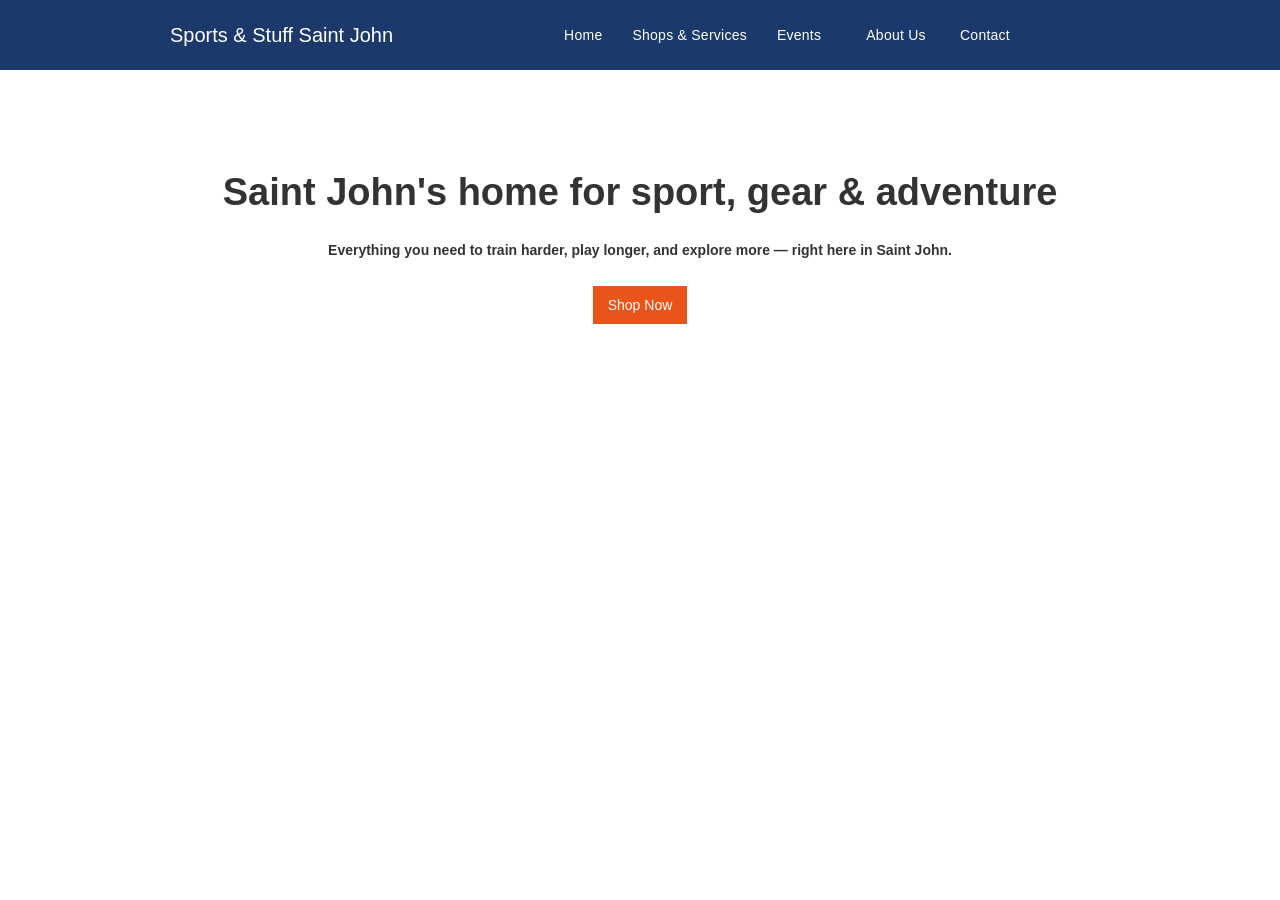
==== commit c45e8abf: "fix nav links" ====
--- a/index.html
+++ b/index.html
@@ -1,4 +1,4 @@
-<!DOCTYPE html><!--  This site was created in Webflow. https://webflow.com  --><!--  Last Published: Tue Apr 21 2026 15:17:11 GMT+0000 (Coordinated Universal Time)  -->
+<!DOCTYPE html><!--  This site was created in Webflow. https://webflow.com  --><!--  Last Published: Tue Apr 21 2026 18:05:52 GMT+0000 (Coordinated Universal Time)  -->
 <html data-wf-page="69e67de349b6a15a7c300643" data-wf-site="69e67de149b6a15a7c300544" lang="en">
 <head>
   <meta charset="utf-8">
@@ -23,20 +23,30 @@
           <nav role="navigation" class="nav-menu-wrapper w-nav-menu">
             <ul role="list" class="nav-menu-two w-list-unstyled">
               <li>
-                <a href="#" class="nav-link">Home</a>
+                <a href="index.html" aria-current="page" class="nav-link w--current">Home</a>
               </li>
               <li>
-                <a href="#" class="nav-link">Shops &amp; Services</a>
+                <a href="shops-services.html" class="nav-link">Shops &amp; Services</a>
               </li>
               <li>
-                <a href="#" class="nav-link">Events</a>
+                <a href="events.html" class="nav-link">Events</a>
               </li>
               <li>
                 <div data-hover="false" data-delay="0" class="nav-dropdown w-dropdown">
                   <div class="nav-dropdown-toggle w-dropdown-toggle">
-                    <div class="nav-dropdown-icon w-icon-dropdown-toggle"></div>
-                    <div class="text-block-2">About Us</div>
+                    <a href="about-us.html" class="nav-link">About Us</a>
+                    <a href="contact.html" class="nav-link">Contact</a>
                   </div>
+                  <nav class="nav-dropdown-list shadow-three mobile-shadow-hide w-dropdown-list">
+                    <a href="#" class="nav-dropdown-link w-dropdown-link">Resource Link 1</a>
+                    <a href="#" class="nav-dropdown-link w-dropdown-link">Resource Link 2</a>
+                    <a href="#" class="nav-dropdown-link w-dropdown-link">Resource Link 3</a>
+                  </nav>
+                </div>
+              </li>
+              <li>
+                <div data-hover="false" data-delay="0" class="nav-dropdown w-dropdown">
+                  <div class="nav-dropdown-toggle w-dropdown-toggle"></div>
                   <nav class="nav-dropdown-list shadow-three mobile-shadow-hide w-dropdown-list">
                     <a href="#" class="nav-dropdown-link w-dropdown-link">Resource Link 1</a>
                     <a href="#" class="nav-dropdown-link w-dropdown-link">Resource Link 2</a>
--- a/css/sports-stuff-saint-john.webflow.css
+++ b/css/sports-stuff-saint-john.webflow.css
@@ -187,6 +187,10 @@
   display: flex;
 }
 
+.nav-menu-wrapper {
+  display: block;
+}
+
 .nav-menu-two {
   justify-content: space-between;
   align-items: center;
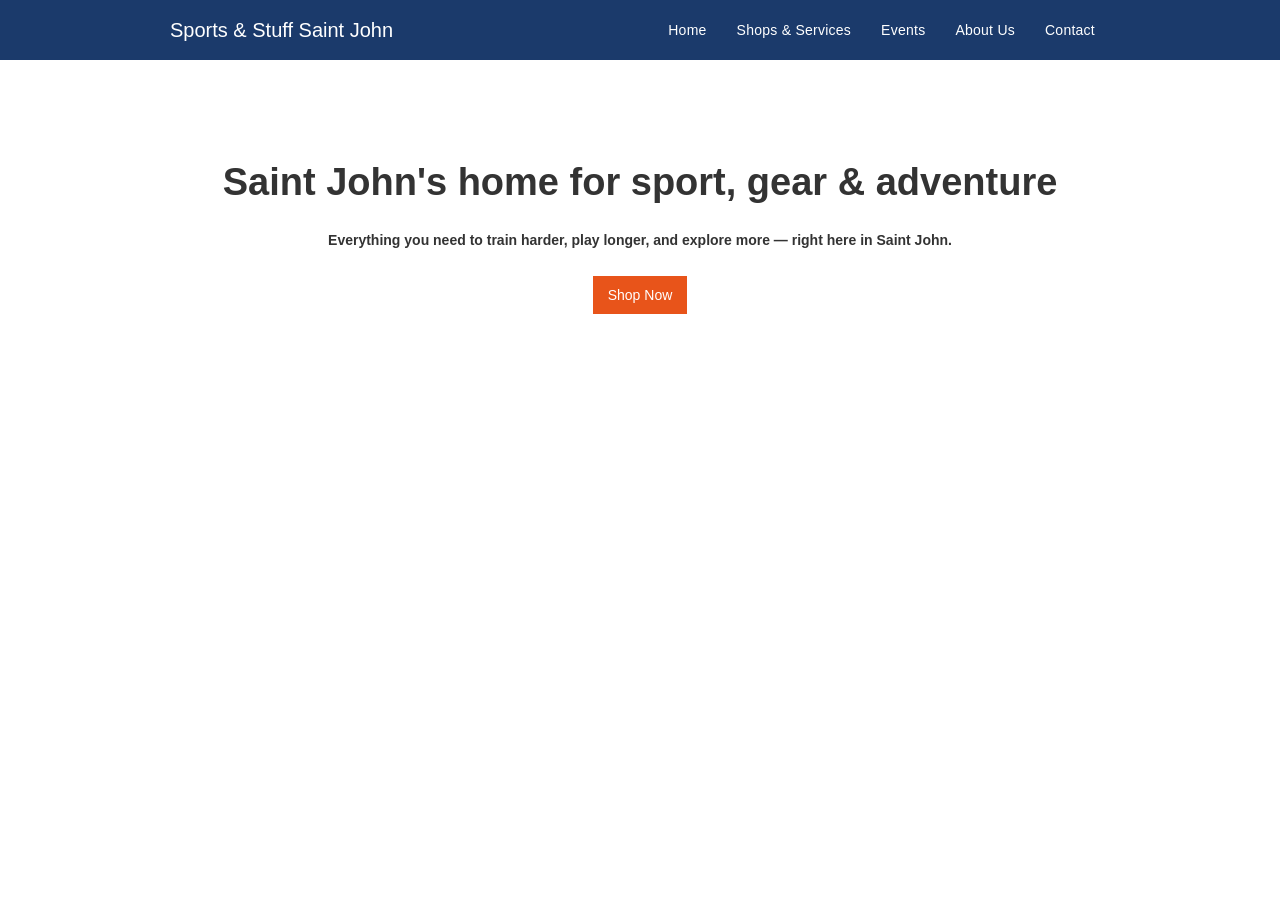
==== commit c18d6994: "fix about us nav link" ====
--- a/index.html
+++ b/index.html
@@ -1,4 +1,4 @@
-<!DOCTYPE html><!--  This site was created in Webflow. https://webflow.com  --><!--  Last Published: Tue Apr 21 2026 18:05:52 GMT+0000 (Coordinated Universal Time)  -->
+<!DOCTYPE html><!--  This site was created in Webflow. https://webflow.com  --><!--  Last Published: Tue Apr 21 2026 18:16:44 GMT+0000 (Coordinated Universal Time)  -->
 <html data-wf-page="69e67de349b6a15a7c300643" data-wf-site="69e67de149b6a15a7c300544" lang="en">
 <head>
   <meta charset="utf-8">
@@ -32,27 +32,10 @@
                 <a href="events.html" class="nav-link">Events</a>
               </li>
               <li>
-                <div data-hover="false" data-delay="0" class="nav-dropdown w-dropdown">
-                  <div class="nav-dropdown-toggle w-dropdown-toggle">
-                    <a href="about-us.html" class="nav-link">About Us</a>
-                    <a href="contact.html" class="nav-link">Contact</a>
-                  </div>
-                  <nav class="nav-dropdown-list shadow-three mobile-shadow-hide w-dropdown-list">
-                    <a href="#" class="nav-dropdown-link w-dropdown-link">Resource Link 1</a>
-                    <a href="#" class="nav-dropdown-link w-dropdown-link">Resource Link 2</a>
-                    <a href="#" class="nav-dropdown-link w-dropdown-link">Resource Link 3</a>
-                  </nav>
-                </div>
+                <a href="about-us.html" class="nav-link">About Us</a>
               </li>
               <li>
-                <div data-hover="false" data-delay="0" class="nav-dropdown w-dropdown">
-                  <div class="nav-dropdown-toggle w-dropdown-toggle"></div>
-                  <nav class="nav-dropdown-list shadow-three mobile-shadow-hide w-dropdown-list">
-                    <a href="#" class="nav-dropdown-link w-dropdown-link">Resource Link 1</a>
-                    <a href="#" class="nav-dropdown-link w-dropdown-link">Resource Link 2</a>
-                    <a href="#" class="nav-dropdown-link w-dropdown-link">Resource Link 3</a>
-                  </nav>
-                </div>
+                <a href="contact.html" class="nav-link">Contact</a>
               </li>
             </ul>
           </nav>
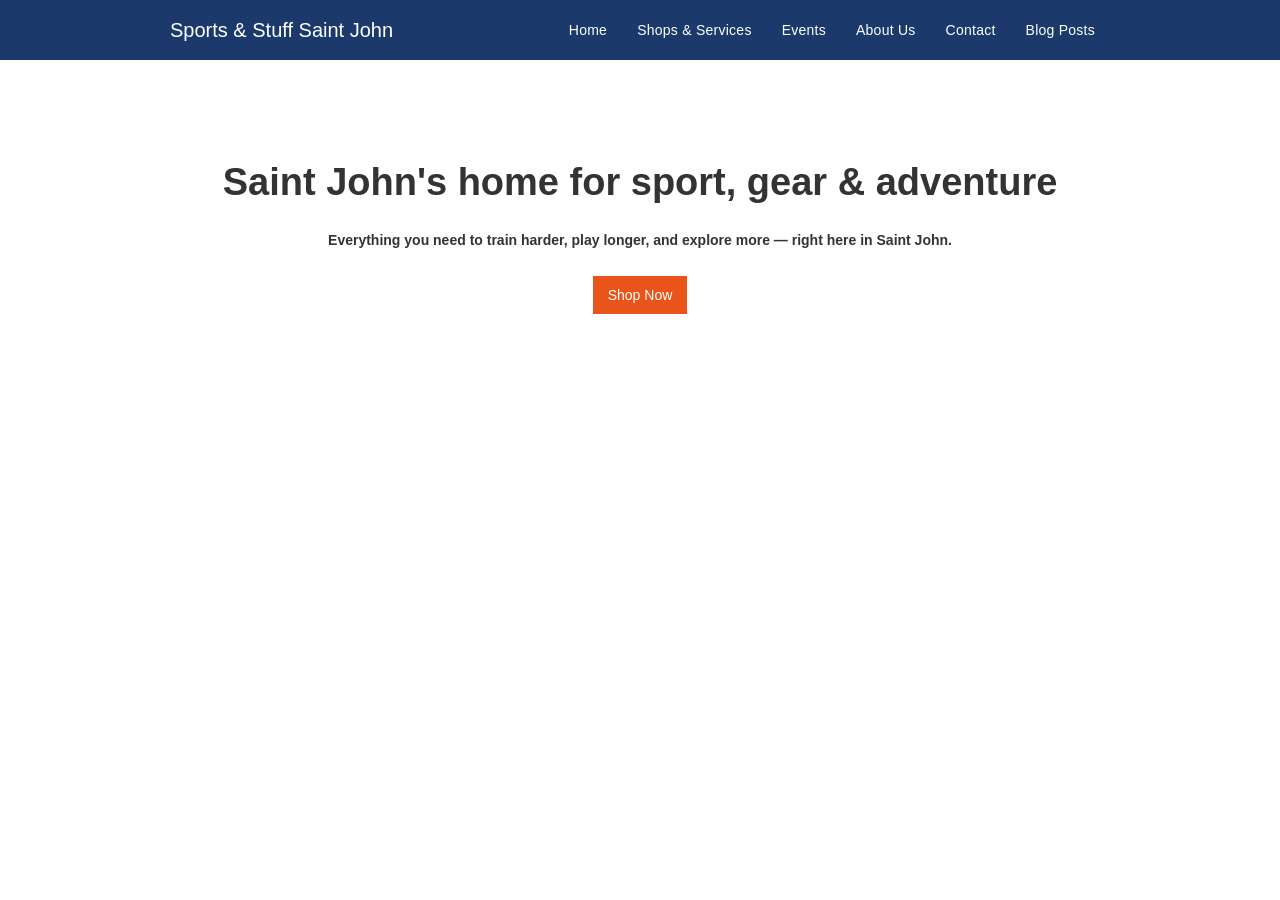
==== commit ca4d53c0: "add blog posts nav link" ====
--- a/index.html
+++ b/index.html
@@ -1,4 +1,4 @@
-<!DOCTYPE html><!--  This site was created in Webflow. https://webflow.com  --><!--  Last Published: Tue Apr 21 2026 18:16:44 GMT+0000 (Coordinated Universal Time)  -->
+<!DOCTYPE html><!--  This site was created in Webflow. https://webflow.com  --><!--  Last Published: Tue Apr 21 2026 18:25:06 GMT+0000 (Coordinated Universal Time)  -->
 <html data-wf-page="69e67de349b6a15a7c300643" data-wf-site="69e67de149b6a15a7c300544" lang="en">
 <head>
   <meta charset="utf-8">
@@ -37,6 +37,9 @@
               <li>
                 <a href="contact.html" class="nav-link">Contact</a>
               </li>
+              <li>
+                <a href="/detail-blog-posts.html" class="nav-link">Blog Posts</a>
+              </li>
             </ul>
           </nav>
           <div class="menu-button w-nav-button">
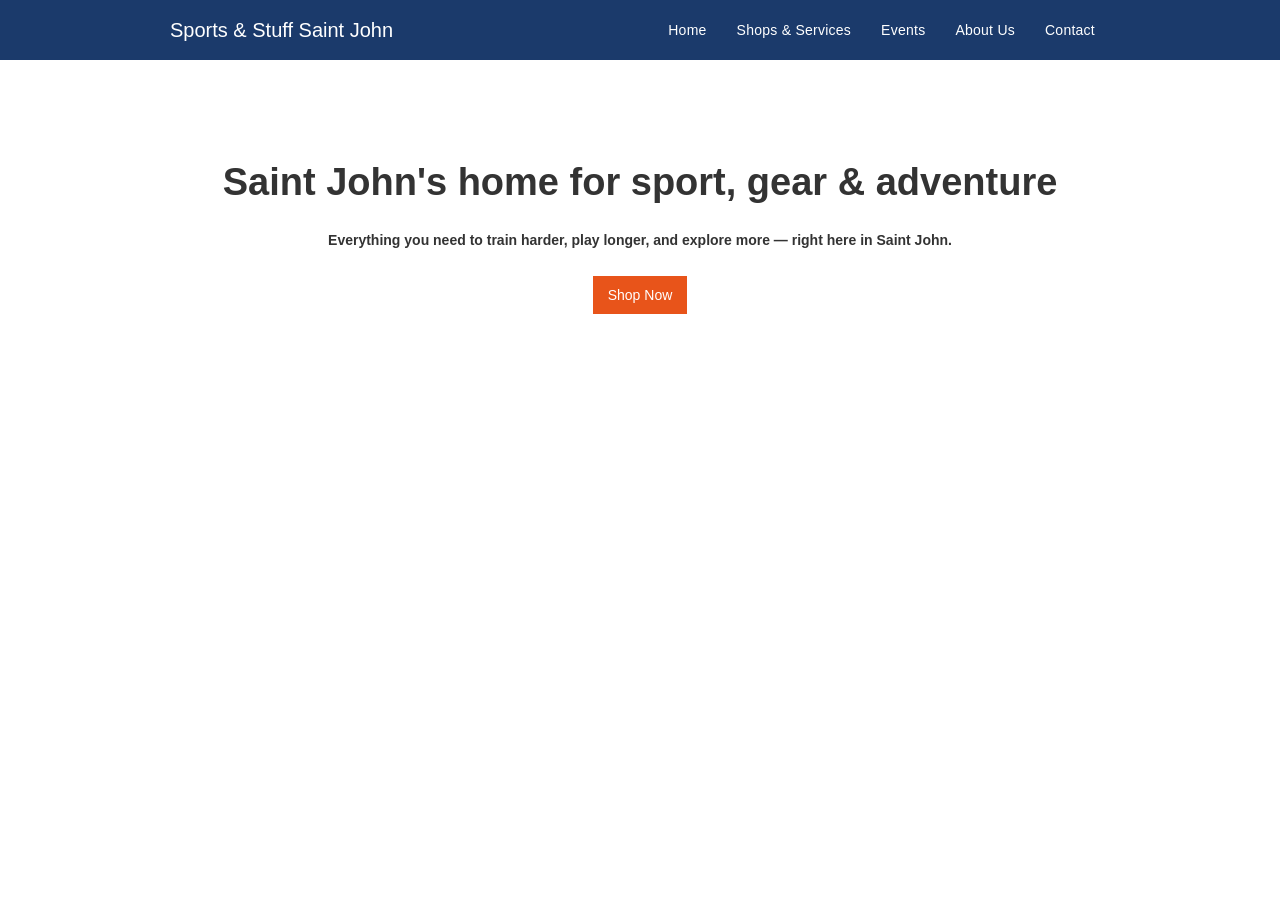
==== commit 3b8f27ae: "removed buggy blog posts button" ====
--- a/index.html
+++ b/index.html
@@ -1,4 +1,4 @@
-<!DOCTYPE html><!--  This site was created in Webflow. https://webflow.com  --><!--  Last Published: Tue Apr 21 2026 18:25:06 GMT+0000 (Coordinated Universal Time)  -->
+<!DOCTYPE html><!--  This site was created in Webflow. https://webflow.com  --><!--  Last Published: Tue Apr 21 2026 18:31:11 GMT+0000 (Coordinated Universal Time)  -->
 <html data-wf-page="69e67de349b6a15a7c300643" data-wf-site="69e67de149b6a15a7c300544" lang="en">
 <head>
   <meta charset="utf-8">
@@ -37,9 +37,6 @@
               <li>
                 <a href="contact.html" class="nav-link">Contact</a>
               </li>
-              <li>
-                <a href="/detail-blog-posts.html" class="nav-link">Blog Posts</a>
-              </li>
             </ul>
           </nav>
           <div class="menu-button w-nav-button">
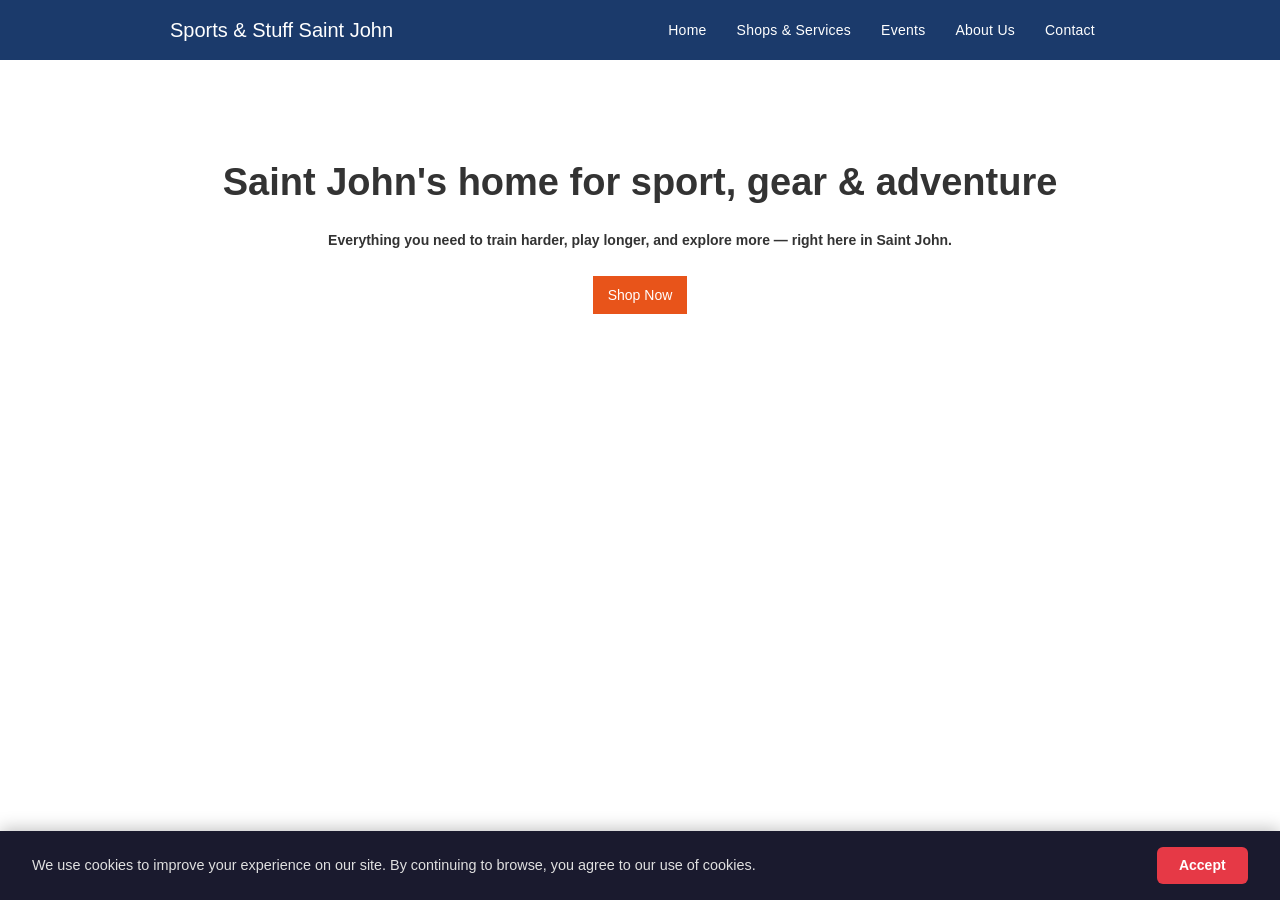
==== commit cc92a88b: "add cookie consent banner" ====
--- a/index.html
+++ b/index.html
@@ -51,6 +51,63 @@
     <p class="paragraph"><strong class="bold-text">Everything you need to train harder, play longer, and explore more — right here in Saint John.</strong></p>
     <a href="#" class="button w-button">Shop Now</a>
   </section>
+  <div id="cookie-banner">
+    <p>We use cookies to improve your experience on our site. By continuing to browse, you agree to our use of cookies.</p>
+    <button id="cookie-accept">Accept</button>
+  </div>
+  <style>
+    #cookie-banner {
+      position: fixed;
+      bottom: 0;
+      left: 0;
+      right: 0;
+      background: #1a1a2e;
+      color: #e0e0e0;
+      display: flex;
+      align-items: center;
+      justify-content: space-between;
+      gap: 1.5rem;
+      padding: 1rem 2rem;
+      box-shadow: 0 -2px 16px rgba(0, 0, 0, 0.25);
+      z-index: 9999;
+      font-family: inherit;
+      font-size: 0.9rem;
+      line-height: 1.5;
+    }
+    #cookie-banner p {
+      margin: 0;
+    }
+    #cookie-accept {
+      flex-shrink: 0;
+      background: #e63946;
+      color: #fff;
+      border: none;
+      border-radius: 6px;
+      padding: 0.5rem 1.4rem;
+      font-size: 0.875rem;
+      font-weight: 600;
+      cursor: pointer;
+      transition: background 0.2s ease, transform 0.1s ease;
+    }
+    #cookie-accept:hover {
+      background: #c1121f;
+    }
+    #cookie-accept:active {
+      transform: scale(0.97);
+    }
+    @media (max-width: 600px) {
+      #cookie-banner {
+        flex-direction: column;
+        align-items: flex-start;
+        padding: 1rem 1.25rem;
+      }
+    }
+  </style>
+  <script>
+    document.getElementById('cookie-accept').addEventListener('click', function () {
+      document.getElementById('cookie-banner').style.display = 'none';
+    });
+  </script>
   <script src="https://d3e54v103j8qbb.cloudfront.net/js/jquery-3.5.1.min.dc5e7f18c8.js?site=69e67de149b6a15a7c300544" type="text/javascript" integrity="sha256-9/aliU8dGd2tb6OSsuzixeV4y/faTqgFtohetphbbj0=" crossorigin="anonymous"></script>
   <script src="js/webflow.js" type="text/javascript"></script>
 </body>
